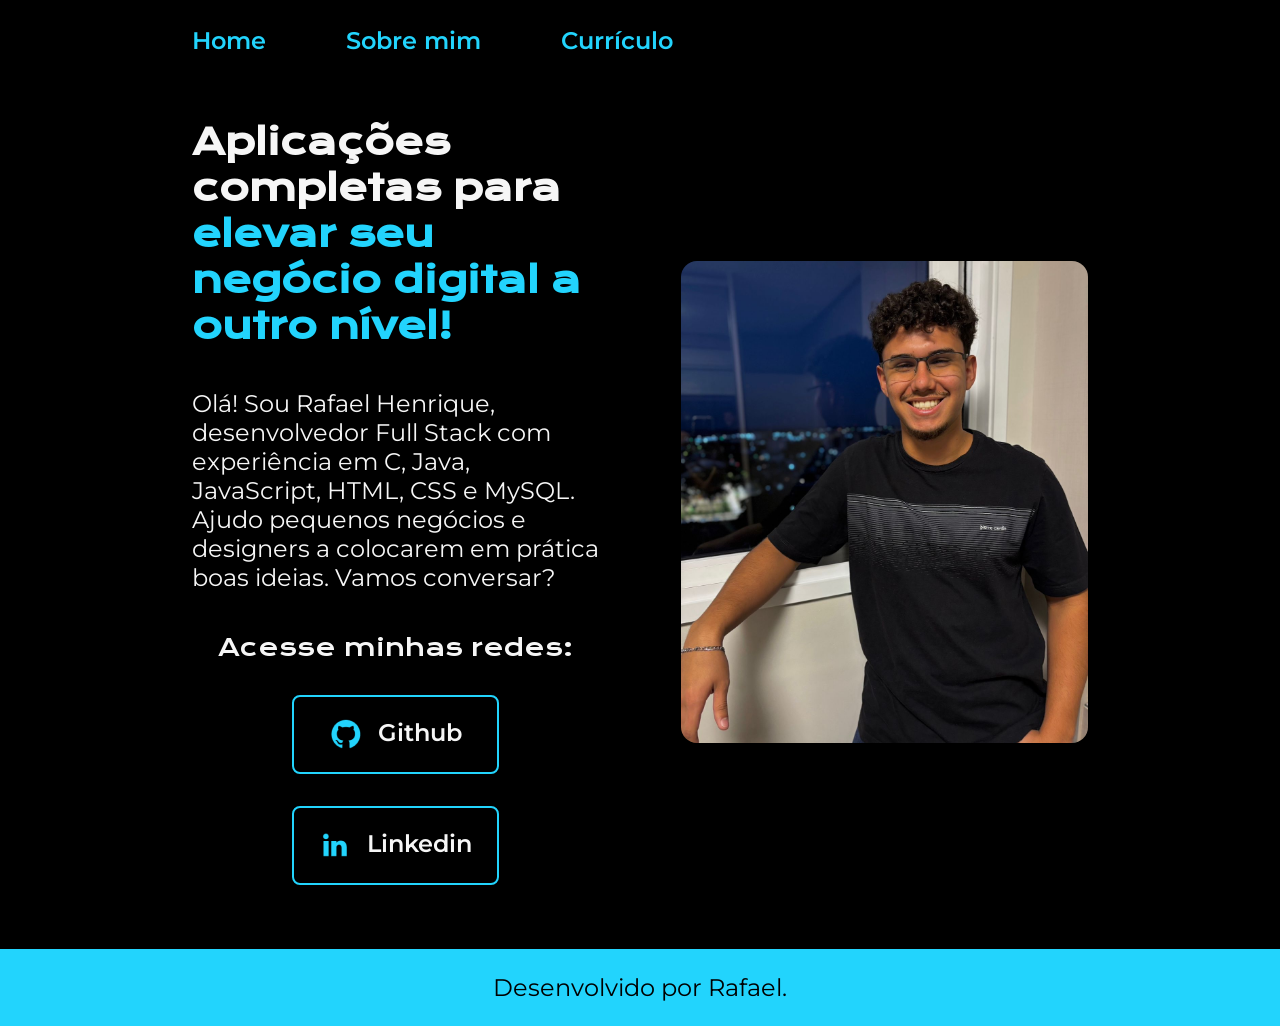
==== index.html @ f1c45cc1 "Meu portfolio" ====
<!DOCTYPE html>
<html lang="pt-br">
<head>
    <meta charset="UTF-8">
    <meta http-equiv="X-UA-Compatible" content="IE=edge">
    <meta name="viewport" content="width=device-width, initial-scale=1.0">
    <title>Portfólio</title>
    <link rel="stylesheet" href="./styles/style.css">
</head>
<body>
    <header class="cabecalho">
        <nav class="cabecalho__menu">
            <a class="cabecalho__menu__link" href="index.html">Home</a>
            <a class="cabecalho__menu__link" href="about.html">Sobre mim</a>
            <a class="cabecalho__menu__link" href="curriculo.html">Currículo</a>
        </nav>
    </header>
    <main class="apresentacao">
        <section class="apresentacao__conteudo">
            <h1 class="apresentacao__conteudo__titulo">Aplicações completas para <strong class="titulo-destaque">elevar seu negócio digital a outro nível!</strong></h1>
            <p class="apresentacao__conteudo__texto">Olá! Sou Rafael Henrique, desenvolvedor Full Stack com experiência em C, Java, JavaScript, HTML, CSS e MySQL. Ajudo pequenos negócios e designers a colocarem em prática boas ideias. Vamos conversar?</p>
            <div class="apresentacao__links">
                <h2 class="apresentacao__links__subtitulo">Acesse minhas redes:</h2>
                <a class="apresentacao__links__navegacao" href="https://github.com/Rafael-Henrique07" target="_blank">
                    <img src="assests/Logo Github.png" alt="Logo Github">
                    Github
                </a>
                <a class="apresentacao__links__navegacao" href="https://www.linkedin.com/in/rafael-henrique-de-oliveira-da-silva/" target="_blank">
                    <img src="./assests/Logo linkedin.png" alt="Logo Linkedin">
                    Linkedin
                </a>
            </div>
        </section>
        <img class ="apresentacao__foto" src="assests/fotoparaperfil.jpeg" alt="Foto Rafael Henrique">
    </main>
    <footer class="rodape">
        <p>Desenvolvido por Rafael.</p>
    </footer>
</body>
</html>
---- styles/style.css ----
@import url('https://fonts.googleapis.com/css2?family=Krona+One&family=Montserrat:wght@400;600&display=swap');

:root {
    --cor--primaria: #000000;
    --cor--secundaria: #F6F6F6;
    --cor--terciaria: #22D4FD;
    --cor--hover: #272727;

    --fonte--primaria: 'Krona One', sans-serif;
    --fonte-secundaria: 'Montserrat', sans-serif;
}

*{
    margin: 0;
    padding: 0;
}

body{
    box-sizing: border-box;
    background-color: var(--cor--primaria);
    color: var(--cor--secundaria);
}

.cabecalho {
    padding: 2% 0% 0% 15%;
}

.cabecalho__menu {
    display: flex;
    gap: 80px;
}

.cabecalho__menu__link {
    font-family: var(--fonte-secundaria);
    font-size: 1.5rem;
    font-weight: 600;
    color: var(--cor--terciaria);
    text-decoration: none;
}

.apresentacao{
    padding: 5% 15%;
    display: flex;
    align-items: center;
    justify-content: space-between;
    gap: 82px;
}
.apresentacao__conteudo{
    width: 50%;
    display: flex;
    flex-direction: column;
    gap: 40px;
}

.apresentacao__conteudo__titulo{
    font-size: 2.25rem;
    font-family: var(--fonte--primaria);
}

.apresentacao__conteudo__texto a{
    text-decoration: none;
    color: var(--cor--terciaria);
}

.titulo-destaque{
    color: var(--cor--terciaria);
}

.apresentacao__conteudo__texto{
    font-size: 1.5rem;
    font-family: var(--fonte-secundaria)
}

.apresentacao__links{
    display: flex;
    flex-direction: column;
    justify-content: space-between;
    align-items: center;
    gap: 32px;
}
.apresentacao__links__subtitulo{
    font-family: var(--fonte--primaria);
    font-weight: 400;
    font-size: 1.5rem;
}
.apresentacao__links__navegacao{
    display: flex;
    justify-content: center;
    gap: 16px;
    border: 2px solid var(--cor--terciaria);
    width: 50%;
    text-align: center;
    border-radius: 8px;
    font-size: 1.5rem;
    font-weight: 600;
    padding: 21.5px 0;
    text-decoration: none;
    color: var(--cor--secundaria);
    font-family: var(--fonte-secundaria);
}

.apresentacao__foto{
    width: 50%;
    height: 482px;
    border-radius: 16px;
    object-fit: cover;
}
.apresentacao__links__navegacao:hover{
    background-color: var(--cor--hover);
}

.rodape {
    padding: 24px;
    color: var(--cor--primaria);
    background-color: var(--cor--terciaria);
    text-align: center;
    font-family: var(--fonte-secundaria);
    font-size: 1.5rem;
    font-weight: 400;
}

@media (max-width: 1200px) {
    .cabecalho {
        padding: 10%;
    }

    .cabecalho__menu {
        justify-content: center;
    }

    .apresentacao {
        flex-direction: column-reverse;
        padding: 5%;
    }

    .apresentacao__conteudo {
        width: auto;
    }
}
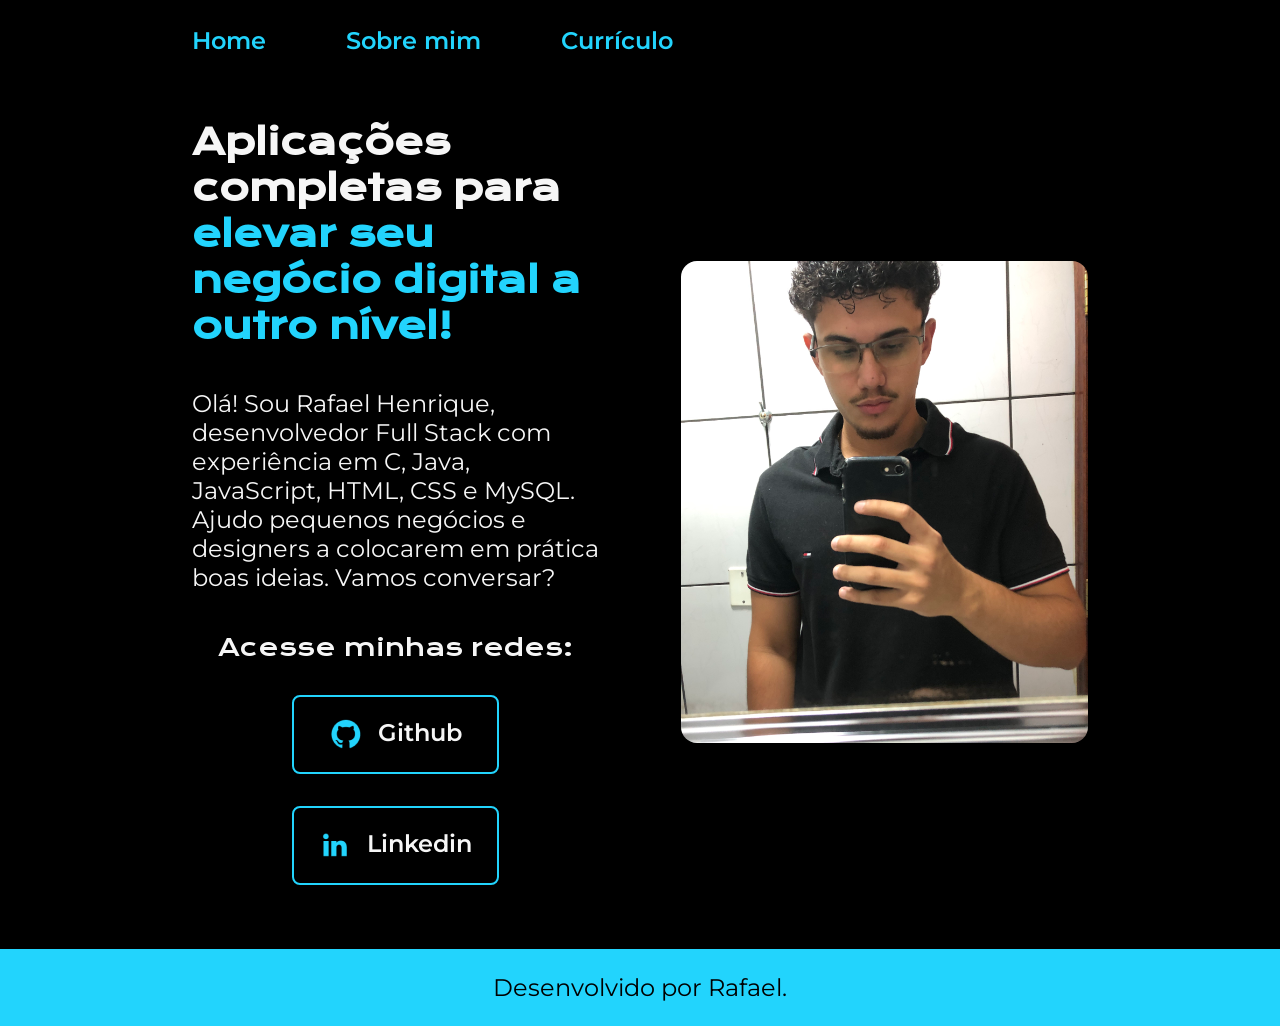
==== commit f772b263: "Altera foto e ajuste de enquadramento" ====
--- a/index.html
+++ b/index.html
@@ -31,7 +31,7 @@
                 </a>
             </div>
         </section>
-        <img class ="apresentacao__foto" src="assests/fotoparaperfil.jpeg" alt="Foto Rafael Henrique">
+        <img class ="apresentacao__foto" src="assests/foto-perfil.jpg" alt="Foto Rafael Henrique">
     </main>
     <footer class="rodape">
         <p>Desenvolvido por Rafael.</p>
--- a/styles/style.css
+++ b/styles/style.css
@@ -104,6 +104,7 @@
     height: 482px;
     border-radius: 16px;
     object-fit: cover;
+    object-position: top;
 }
 .apresentacao__links__navegacao:hover{
     background-color: var(--cor--hover);
